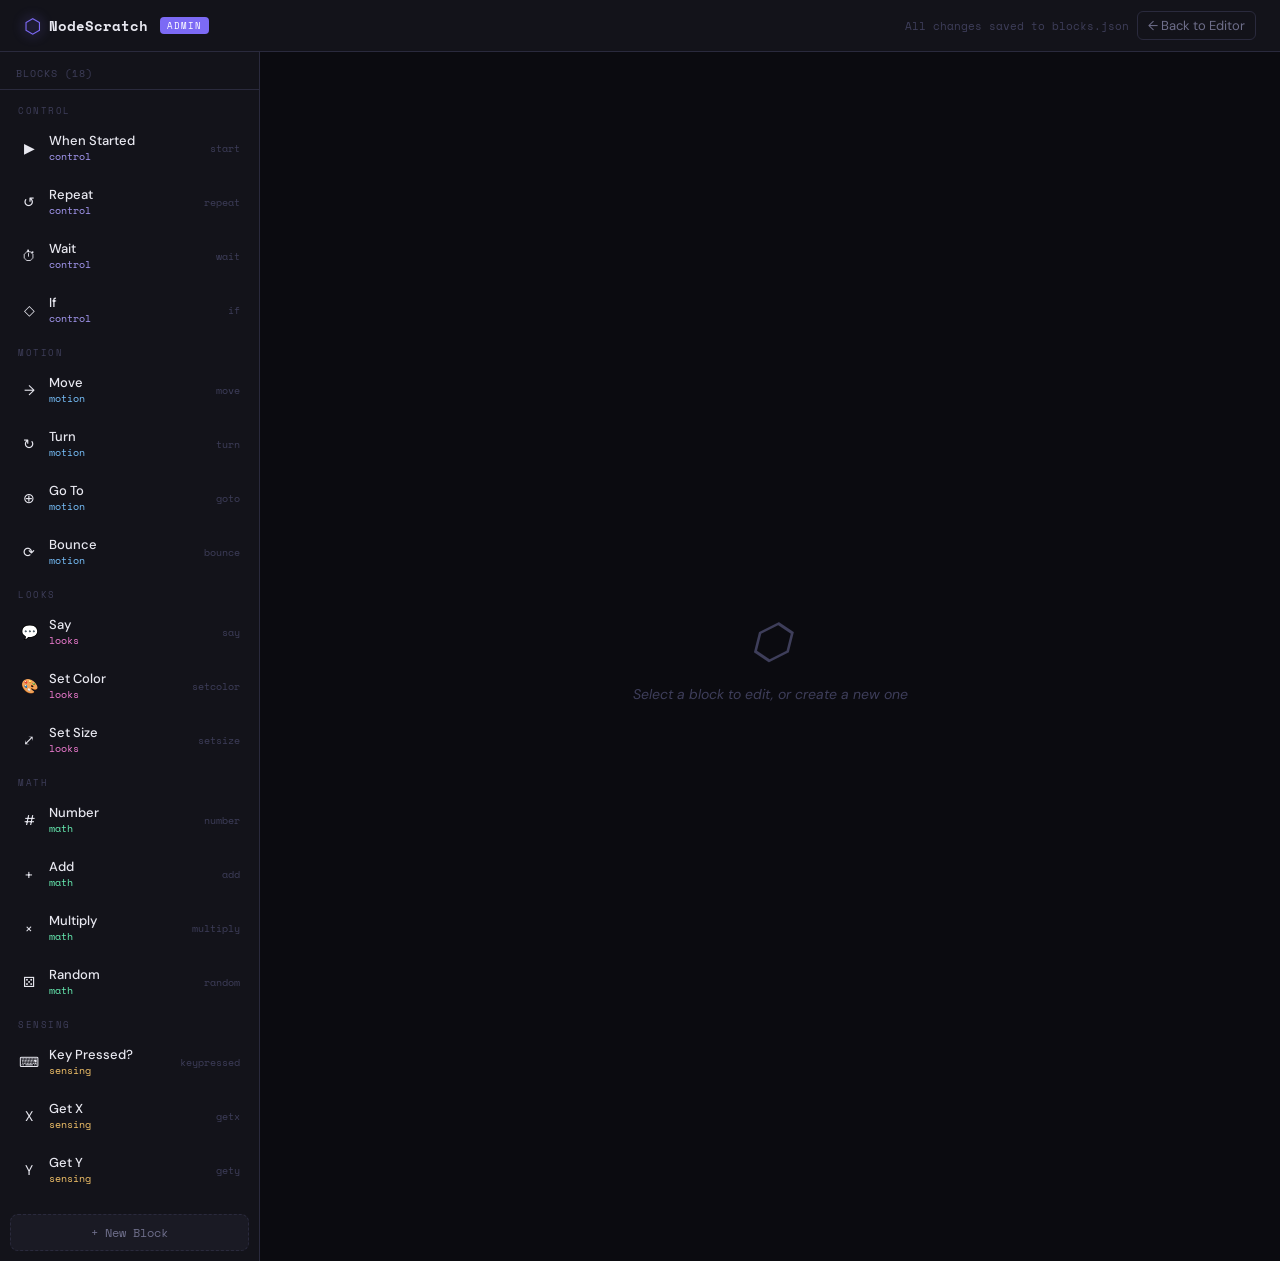
==== admin.html @ ec65795c "added admin page and blocks.json file" ====
<!DOCTYPE html>
<html lang="en">
<head>
  <meta charset="UTF-8">
  <meta name="viewport" content="width=device-width, initial-scale=1.0">
  <title>NodeScratch — Block Editor</title>
  <link rel="preconnect" href="https://fonts.googleapis.com">
  <link href="https://fonts.googleapis.com/css2?family=Space+Mono:wght@400;700&family=DM+Sans:wght@400;500;600&display=swap" rel="stylesheet">
  <style>
    :root {
      --bg: #0b0b10;
      --surface: #13131a;
      --surface2: #1a1a24;
      --surface3: #22222f;
      --border: #2a2a3d;
      --accent: #7c6af5;
      --accent2: #f56a6a;
      --accent3: #6af5b8;
      --accent4: #f5c46a;
      --text: #e8e8f0;
      --text-dim: #6e6e8a;
      --text-dimmer: #3e3e5a;
    }
    * { box-sizing: border-box; margin: 0; padding: 0; }
    body { font-family: 'DM Sans', sans-serif; background: var(--bg); color: var(--text); min-height: 100vh; }

    /* ── HEADER ── */
    header {
      display: flex; align-items: center; gap: 12px;
      padding: 0 24px; height: 52px;
      background: var(--surface);
      border-bottom: 1px solid var(--border);
      position: sticky; top: 0; z-index: 100;
    }
    .logo { display: flex; align-items: center; gap: 8px; text-decoration: none; }
    .logo-icon { font-size: 20px; color: var(--accent); filter: drop-shadow(0 0 6px var(--accent)); }
    .logo-text { font-family: 'Space Mono', monospace; font-weight: 700; font-size: 14px; color: var(--text); }
    .badge { font-family: 'Space Mono', monospace; font-size: 9px; letter-spacing: 1px; background: var(--accent); color: #fff; padding: 2px 7px; border-radius: 4px; }
    .header-right { margin-left: auto; display: flex; gap: 8px; align-items: center; }
    .back-link { font-size: 13px; color: var(--text-dim); text-decoration: none; padding: 5px 10px; border: 1px solid var(--border); border-radius: 6px; transition: all 0.15s; }
    .back-link:hover { color: var(--accent); border-color: var(--accent); }
    #save-status { font-family: 'Space Mono', monospace; font-size: 11px; color: var(--text-dimmer); }

    /* ── LAYOUT ── */
    .layout { display: grid; grid-template-columns: 260px 1fr; min-height: calc(100vh - 52px); }

    /* ── SIDEBAR ── */
    .sidebar {
      background: var(--surface);
      border-right: 1px solid var(--border);
      display: flex; flex-direction: column;
    }
    .sidebar-header {
      padding: 14px 16px 8px;
      font-family: 'Space Mono', monospace; font-size: 10px; letter-spacing: 1px; color: var(--text-dimmer);
      border-bottom: 1px solid var(--border);
      display: flex; align-items: center; justify-content: space-between;
    }
    #block-list { flex: 1; overflow-y: auto; padding: 6px; }
    #block-list::-webkit-scrollbar { width: 4px; }
    #block-list::-webkit-scrollbar-thumb { background: var(--border); border-radius: 2px; }

    .block-item {
      display: flex; align-items: center; gap: 10px;
      padding: 9px 12px; border-radius: 7px; margin: 2px 0;
      cursor: pointer; transition: all 0.1s;
      border: 1px solid transparent;
    }
    .block-item:hover { background: var(--surface2); }
    .block-item.active { background: var(--surface3); border-color: var(--accent); }
    .block-item-icon { font-size: 14px; width: 20px; text-align: center; }
    .block-item-info { flex: 1; min-width: 0; }
    .block-item-title { font-size: 13px; font-weight: 500; }
    .block-item-cat { font-size: 10px; color: var(--text-dim); font-family: 'Space Mono', monospace; }
    .block-item-id { font-family: 'Space Mono', monospace; font-size: 10px; color: var(--text-dimmer); }

    .cat-control .block-item-cat { color: #a89cf7; }
    .cat-motion .block-item-cat { color: #79c3ff; }
    .cat-looks .block-item-cat { color: #f57fd6; }
    .cat-math .block-item-cat { color: #6af5b8; }
    .cat-sensing .block-item-cat { color: #f5c46a; }

    .add-block-btn {
      margin: 10px; padding: 9px;
      background: var(--surface2); border: 1px dashed var(--border);
      border-radius: 8px; color: var(--text-dim);
      font-family: 'Space Mono', monospace; font-size: 12px;
      cursor: pointer; text-align: center; transition: all 0.15s;
    }
    .add-block-btn:hover { border-color: var(--accent3); color: var(--accent3); }

    /* ── EDITOR ── */
    .editor { padding: 28px 32px; overflow-y: auto; }
    .editor-empty {
      display: flex; flex-direction: column; align-items: center; justify-content: center;
      height: 100%; gap: 12px; color: var(--text-dimmer);
      font-style: italic; font-size: 14px;
    }
    .editor-empty .big { font-size: 48px; }

    .editor-title {
      font-family: 'Space Mono', monospace; font-size: 18px; font-weight: 700;
      margin-bottom: 24px; display: flex; align-items: center; gap: 12px;
    }
    .editor-title .type-badge {
      font-size: 11px; background: var(--surface3); border: 1px solid var(--border);
      padding: 2px 10px; border-radius: 20px; color: var(--text-dim);
    }

    .section { margin-bottom: 28px; }
    .section-label {
      font-family: 'Space Mono', monospace; font-size: 10px; letter-spacing: 1.5px;
      color: var(--text-dimmer); margin-bottom: 12px;
      padding-bottom: 6px; border-bottom: 1px solid var(--border);
    }

    .field-grid { display: grid; grid-template-columns: 1fr 1fr; gap: 12px; }
    .field-group { display: flex; flex-direction: column; gap: 5px; }
    .field-group.full { grid-column: 1 / -1; }
    .field-group label { font-size: 11px; color: var(--text-dim); font-family: 'Space Mono', monospace; }
    .field-group input, .field-group select, .field-group textarea {
      background: var(--surface2); border: 1px solid var(--border);
      border-radius: 6px; padding: 8px 10px;
      color: var(--text); font-family: 'Space Mono', monospace; font-size: 12px;
      outline: none; transition: border-color 0.15s; width: 100%;
    }
    .field-group input:focus, .field-group select:focus, .field-group textarea:focus {
      border-color: var(--accent);
    }
    .field-group textarea { resize: vertical; min-height: 60px; }

    /* Port editor */
    .port-list { display: flex; flex-direction: column; gap: 6px; }
    .port-row {
      display: grid; grid-template-columns: 1fr 1fr 1fr 80px 32px; gap: 6px;
      align-items: center; background: var(--surface2);
      padding: 8px 10px; border-radius: 7px; border: 1px solid var(--border);
    }
    .port-row input, .port-row select {
      background: var(--surface3); border: 1px solid var(--border);
      border-radius: 5px; padding: 5px 8px;
      color: var(--text); font-family: 'Space Mono', monospace; font-size: 11px;
      outline: none; width: 100%;
    }
    .port-row input:focus, .port-row select:focus { border-color: var(--accent); }
    .port-row .port-flow-exec { color: var(--accent); }
    .port-row .port-flow-data { color: var(--accent3); }
    .del-btn {
      width: 28px; height: 28px; background: transparent;
      border: 1px solid var(--border); border-radius: 5px;
      color: var(--text-dimmer); cursor: pointer; font-size: 13px;
      display: flex; align-items: center; justify-content: center; transition: all 0.1s;
    }
    .del-btn:hover { background: var(--accent2); border-color: var(--accent2); color: white; }
    .add-port-btn {
      padding: 6px 12px; background: transparent; border: 1px dashed var(--border);
      border-radius: 6px; color: var(--text-dim);
      font-family: 'Space Mono', monospace; font-size: 11px;
      cursor: pointer; transition: all 0.15s; align-self: flex-start; margin-top: 4px;
    }
    .add-port-btn:hover { border-color: var(--accent3); color: var(--accent3); }

    /* Fields editor */
    .field-def-list { display: flex; flex-direction: column; gap: 6px; }
    .field-def-row {
      display: grid; grid-template-columns: 1fr 1fr 1fr 1fr 32px; gap: 6px;
      align-items: center; background: var(--surface2);
      padding: 8px 10px; border-radius: 7px; border: 1px solid var(--border);
    }
    .field-def-row input, .field-def-row select {
      background: var(--surface3); border: 1px solid var(--border);
      border-radius: 5px; padding: 5px 8px;
      color: var(--text); font-family: 'Space Mono', monospace; font-size: 11px;
      outline: none; width: 100%;
    }
    .field-def-row input:focus, .field-def-row select:focus { border-color: var(--accent); }

    /* Action bar */
    .action-bar {
      display: flex; gap: 10px; align-items: center;
      padding: 16px 0; border-top: 1px solid var(--border); margin-top: 8px;
    }
    .btn {
      padding: 8px 18px; border: none; border-radius: 7px;
      font-family: 'Space Mono', monospace; font-size: 12px;
      cursor: pointer; transition: all 0.15s;
    }
    .btn-primary { background: var(--accent); color: white; font-weight: 700; }
    .btn-primary:hover { filter: brightness(1.15); }
    .btn-danger { background: transparent; border: 1px solid var(--accent2); color: var(--accent2); }
    .btn-danger:hover { background: var(--accent2); color: white; }
    .btn-ghost { background: transparent; border: 1px solid var(--border); color: var(--text-dim); }
    .btn-ghost:hover { border-color: var(--accent); color: var(--accent); }

    /* JSON preview */
    .json-preview {
      background: var(--surface2); border: 1px solid var(--border);
      border-radius: 8px; padding: 14px; margin-top: 12px;
      font-family: 'Space Mono', monospace; font-size: 11px;
      color: var(--accent3); white-space: pre-wrap; overflow-x: auto;
      max-height: 240px; overflow-y: auto; line-height: 1.6;
    }

    /* Toast */
    #toast {
      position: fixed; bottom: 24px; right: 24px;
      background: var(--surface2); border: 1px solid var(--accent3);
      color: var(--accent3); padding: 10px 18px;
      border-radius: 8px; font-family: 'Space Mono', monospace; font-size: 12px;
      opacity: 0; transform: translateY(8px); transition: all 0.25s;
      pointer-events: none; z-index: 999;
    }
    #toast.show { opacity: 1; transform: translateY(0); }
    #toast.error { border-color: var(--accent2); color: var(--accent2); }
  </style>
</head>
<body>

<header>
  <a href="index.html" class="logo">
    <span class="logo-icon">⬡</span>
    <span class="logo-text">NodeScratch</span>
  </a>
  <span class="badge">ADMIN</span>
  <div class="header-right">
    <span id="save-status">All changes saved to blocks.json</span>
    <a href="index.html" class="back-link">← Back to Editor</a>
  </div>
</header>

<div class="layout">
  <aside class="sidebar">
    <div class="sidebar-header">
      <span>BLOCKS (<span id="block-count">0</span>)</span>
    </div>
    <div id="block-list"></div>
    <div class="add-block-btn" id="add-block-btn">+ New Block</div>
  </aside>

  <main class="editor" id="editor">
    <div class="editor-empty">
      <div class="big">⬡</div>
      <div>Select a block to edit, or create a new one</div>
    </div>
  </main>
</div>

<div id="toast"></div>

<script>
// ── STATE ──────────────────────────────────────────────
let blocks = {};
let selectedType = null;

// ── LOAD ───────────────────────────────────────────────
async function loadBlocks() {
  try {
    const res = await fetch('blocks.json?nocache=' + Date.now());
    blocks = await res.json();
    renderList();
  } catch (e) {
    toast('Failed to load blocks.json', true);
  }
}

// ── SAVE (downloads file) ──────────────────────────────
function saveBlocks() {
  const json = JSON.stringify(blocks, null, 2);
  const blob = new Blob([json], { type: 'application/json' });
  const url = URL.createObjectURL(blob);
  const a = document.createElement('a');
  a.href = url;
  a.download = 'blocks.json';
  a.click();
  URL.revokeObjectURL(url);
  toast('blocks.json downloaded — replace the file in your project!');
  document.getElementById('save-status').textContent = 'Downloaded ✓';
}

// ── RENDER SIDEBAR LIST ────────────────────────────────
function renderList() {
  const list = document.getElementById('block-list');
  list.innerHTML = '';
  document.getElementById('block-count').textContent = Object.keys(blocks).length;

  const catOrder = ['control', 'motion', 'looks', 'math', 'sensing'];
  const grouped = {};
  for (const [type, def] of Object.entries(blocks)) {
    const c = def.category || 'other';
    if (!grouped[c]) grouped[c] = [];
    grouped[c].push({ type, ...def });
  }

  const cats = [...catOrder.filter(c => grouped[c]), ...Object.keys(grouped).filter(c => !catOrder.includes(c))];

  for (const cat of cats) {
    if (!grouped[cat]) continue;
    const catLabel = document.createElement('div');
    catLabel.style.cssText = 'padding:8px 12px 3px;font-family:Space Mono,monospace;font-size:9px;letter-spacing:1.5px;color:var(--text-dimmer)';
    catLabel.textContent = cat.toUpperCase();
    list.appendChild(catLabel);

    grouped[cat].forEach(block => {
      const item = document.createElement('div');
      item.className = `block-item cat-${block.category}`;
      if (block.type === selectedType) item.classList.add('active');
      item.innerHTML = `
        <span class="block-item-icon">${block.icon || '?'}</span>
        <div class="block-item-info">
          <div class="block-item-title">${block.title}</div>
          <div class="block-item-cat">${block.category}</div>
        </div>
        <span class="block-item-id">${block.type}</span>
      `;
      item.addEventListener('click', () => selectBlock(block.type));
      list.appendChild(item);
    });
  }
}

// ── SELECT BLOCK ───────────────────────────────────────
function selectBlock(type) {
  selectedType = type;
  renderList();
  renderEditor(type);
}

// ── RENDER EDITOR ──────────────────────────────────────
function renderEditor(type) {
  const def = blocks[type];
  const editor = document.getElementById('editor');

  editor.innerHTML = `
    <div class="editor-title">
      <span>${def.icon || ''} ${def.title}</span>
      <span class="type-badge">${type}</span>
    </div>

    <!-- BASIC INFO -->
    <div class="section">
      <div class="section-label">IDENTITY</div>
      <div class="field-grid">
        <div class="field-group">
          <label>Block ID (type key)</label>
          <input id="f-type" value="${type}" placeholder="e.g. move">
        </div>
        <div class="field-group">
          <label>Title</label>
          <input id="f-title" value="${def.title || ''}" placeholder="Display name">
        </div>
        <div class="field-group">
          <label>Icon (emoji or text)</label>
          <input id="f-icon" value="${def.icon || ''}" placeholder="→">
        </div>
        <div class="field-group">
          <label>Category</label>
          <select id="f-category">
            ${['control','motion','looks','math','sensing','other'].map(c =>
              `<option value="${c}" ${def.category === c ? 'selected' : ''}>${c}</option>`
            ).join('')}
          </select>
        </div>
        <div class="field-group full">
          <label>Description</label>
          <textarea id="f-description">${def.description || ''}</textarea>
        </div>
      </div>
    </div>

    <!-- INPUT PORTS -->
    <div class="section">
      <div class="section-label">INPUT PORTS</div>
      <div class="port-list" id="inputs-list"></div>
      <button class="add-port-btn" id="add-input-btn">+ Add Input Port</button>
    </div>

    <!-- OUTPUT PORTS -->
    <div class="section">
      <div class="section-label">OUTPUT PORTS</div>
      <div class="port-list" id="outputs-list"></div>
      <button class="add-port-btn" id="add-output-btn">+ Add Output Port</button>
    </div>

    <!-- FIELDS -->
    <div class="section">
      <div class="section-label">EDITABLE FIELDS (shown on node)</div>
      <div class="field-def-list" id="fields-list"></div>
      <button class="add-port-btn" id="add-field-btn">+ Add Field</button>
    </div>

    <!-- JSON PREVIEW -->
    <div class="section">
      <div class="section-label">JSON PREVIEW</div>
      <pre class="json-preview" id="json-preview"></pre>
    </div>

    <!-- ACTIONS -->
    <div class="action-bar">
      <button class="btn btn-primary" id="save-block-btn">💾 Apply Changes</button>
      <button class="btn btn-ghost" id="dupe-block-btn">⧉ Duplicate</button>
      <button class="btn btn-danger" id="delete-block-btn">🗑 Delete Block</button>
      <button class="btn btn-primary" onclick="saveBlocks()" style="margin-left:auto">⬇ Download blocks.json</button>
    </div>
  `;

  // Render ports and fields
  renderPortList('inputs-list', def.inputs || [], 'input');
  renderPortList('outputs-list', def.outputs || [], 'output');
  renderFieldList('fields-list', def.fields || []);

  // Live JSON preview
  const updatePreview = () => {
    try {
      document.getElementById('json-preview').textContent =
        JSON.stringify(collectBlockData().def, null, 2);
    } catch(e) {}
  };
  editor.querySelectorAll('input,select,textarea').forEach(el => el.addEventListener('input', updatePreview));
  updatePreview();

  // Buttons
  document.getElementById('save-block-btn').addEventListener('click', applyChanges);
  document.getElementById('dupe-block-btn').addEventListener('click', dupeBlock);
  document.getElementById('delete-block-btn').addEventListener('click', deleteBlock);
  document.getElementById('add-input-btn').addEventListener('click', () => {
    addPortRow('inputs-list', { id: 'port', label: 'port', flow: 'exec' });
    updatePreview();
  });
  document.getElementById('add-output-btn').addEventListener('click', () => {
    addPortRow('outputs-list', { id: 'out', label: 'out', flow: 'exec' });
    updatePreview();
  });
  document.getElementById('add-field-btn').addEventListener('click', () => {
    addFieldRow('fields-list', { id: 'field', label: 'Field', type: 'number', default: 0 });
    updatePreview();
  });
}

function renderPortList(containerId, ports, dir) {
  const container = document.getElementById(containerId);
  container.innerHTML = '';
  ports.forEach(p => addPortRow(containerId, p));
}

function addPortRow(containerId, port) {
  const container = document.getElementById(containerId);
  const row = document.createElement('div');
  row.className = 'port-row';
  row.innerHTML = `
    <input class="port-id" placeholder="id" value="${port.id || ''}">
    <input class="port-label" placeholder="label" value="${port.label || ''}">
    <select class="port-flow">
      <option value="exec" ${port.flow === 'exec' ? 'selected' : ''}>exec ■</option>
      <option value="data" ${port.flow === 'data' ? 'selected' : ''}>data ●</option>
    </select>
    <select class="port-valuetype">
      <option value="" ${!port.valueType ? 'selected' : ''}>—</option>
      <option value="number" ${port.valueType === 'number' ? 'selected' : ''}>number</option>
      <option value="string" ${port.valueType === 'string' ? 'selected' : ''}>string</option>
      <option value="boolean" ${port.valueType === 'boolean' ? 'selected' : ''}>boolean</option>
    </select>
    <button class="del-btn">✕</button>
  `;
  row.querySelector('.del-btn').addEventListener('click', () => {
    row.remove();
    updateJsonPreview();
  });
  row.querySelectorAll('input,select').forEach(el => el.addEventListener('input', updateJsonPreview));
  container.appendChild(row);
}

function renderFieldList(containerId, fields) {
  const container = document.getElementById(containerId);
  container.innerHTML = '';
  fields.forEach(f => addFieldRow(containerId, f));
}

function addFieldRow(containerId, field) {
  const container = document.getElementById(containerId);
  const row = document.createElement('div');
  row.className = 'field-def-row';
  row.innerHTML = `
    <input class="field-id" placeholder="id" value="${field.id || ''}">
    <input class="field-label" placeholder="Label" value="${field.label || ''}">
    <select class="field-type">
      <option value="number" ${field.type === 'number' ? 'selected' : ''}>number</option>
      <option value="text" ${field.type === 'text' ? 'selected' : ''}>text</option>
      <option value="color" ${field.type === 'color' ? 'selected' : ''}>color</option>
      <option value="select" ${field.type === 'select' ? 'selected' : ''}>select</option>
    </select>
    <input class="field-default" placeholder="default" value="${field.default ?? ''}">
    <button class="del-btn">✕</button>
  `;
  row.querySelector('.del-btn').addEventListener('click', () => {
    row.remove();
    updateJsonPreview();
  });
  row.querySelectorAll('input,select').forEach(el => el.addEventListener('input', updateJsonPreview));
  container.appendChild(row);
}

function updateJsonPreview() {
  const el = document.getElementById('json-preview');
  if (el) {
    try { el.textContent = JSON.stringify(collectBlockData().def, null, 2); } catch(e) {}
  }
}

// ── COLLECT FORM DATA ──────────────────────────────────
function collectBlockData() {
  const newType = document.getElementById('f-type').value.trim().replace(/\s+/g, '_');
  const def = {
    category: document.getElementById('f-category').value,
    title: document.getElementById('f-title').value.trim(),
    icon: document.getElementById('f-icon').value.trim(),
    description: document.getElementById('f-description').value.trim(),
    inputs: collectPorts('inputs-list'),
    outputs: collectPorts('outputs-list'),
    fields: collectFields('fields-list'),
  };
  return { newType, def };
}

function collectPorts(containerId) {
  return [...document.getElementById(containerId).querySelectorAll('.port-row')].map(row => {
    const port = {
      id: row.querySelector('.port-id').value.trim(),
      label: row.querySelector('.port-label').value.trim(),
      flow: row.querySelector('.port-flow').value,
    };
    const vt = row.querySelector('.port-valuetype').value;
    if (vt) port.valueType = vt;
    return port;
  });
}

function collectFields(containerId) {
  return [...document.getElementById(containerId).querySelectorAll('.field-def-row')].map(row => ({
    id: row.querySelector('.field-id').value.trim(),
    label: row.querySelector('.field-label').value.trim(),
    type: row.querySelector('.field-type').value,
    default: row.querySelector('.field-default').value,
  }));
}

// ── APPLY / DUPE / DELETE ──────────────────────────────
function applyChanges() {
  const { newType, def } = collectBlockData();
  if (!newType) { toast('Block ID cannot be empty', true); return; }

  if (newType !== selectedType) {
    delete blocks[selectedType];
    selectedType = newType;
  }
  blocks[selectedType] = def;
  renderList();
  renderEditor(selectedType);
  toast('Changes applied ✓');
}

function dupeBlock() {
  const { def } = collectBlockData();
  const newType = selectedType + '_copy';
  blocks[newType] = { ...JSON.parse(JSON.stringify(def)), title: def.title + ' (Copy)' };
  selectedType = newType;
  renderList();
  renderEditor(selectedType);
  toast('Block duplicated');
}

function deleteBlock() {
  if (!confirm(`Delete block "${selectedType}"?`)) return;
  delete blocks[selectedType];
  selectedType = null;
  renderList();
  document.getElementById('editor').innerHTML = `
    <div class="editor-empty"><div class="big">⬡</div><div>Block deleted</div></div>`;
  toast('Block deleted');
}

// ── ADD NEW BLOCK ──────────────────────────────────────
document.getElementById('add-block-btn').addEventListener('click', () => {
  const id = 'new_block_' + Date.now();
  blocks[id] = {
    category: 'control',
    title: 'New Block',
    icon: '★',
    description: '',
    inputs: [],
    outputs: [{ id: 'exec', label: 'exec', flow: 'exec' }],
    fields: [],
  };
  selectedType = id;
  renderList();
  renderEditor(id);
  toast('New block created — give it an ID and title');
});

// ── TOAST ──────────────────────────────────────────────
function toast(msg, isError = false) {
  const el = document.getElementById('toast');
  el.textContent = msg;
  el.className = 'show' + (isError ? ' error' : '');
  clearTimeout(el._t);
  el._t = setTimeout(() => { el.className = ''; }, 2800);
}

// ── INIT ──────────────────────────────────────────────
loadBlocks();
</script>
</body>
</html>
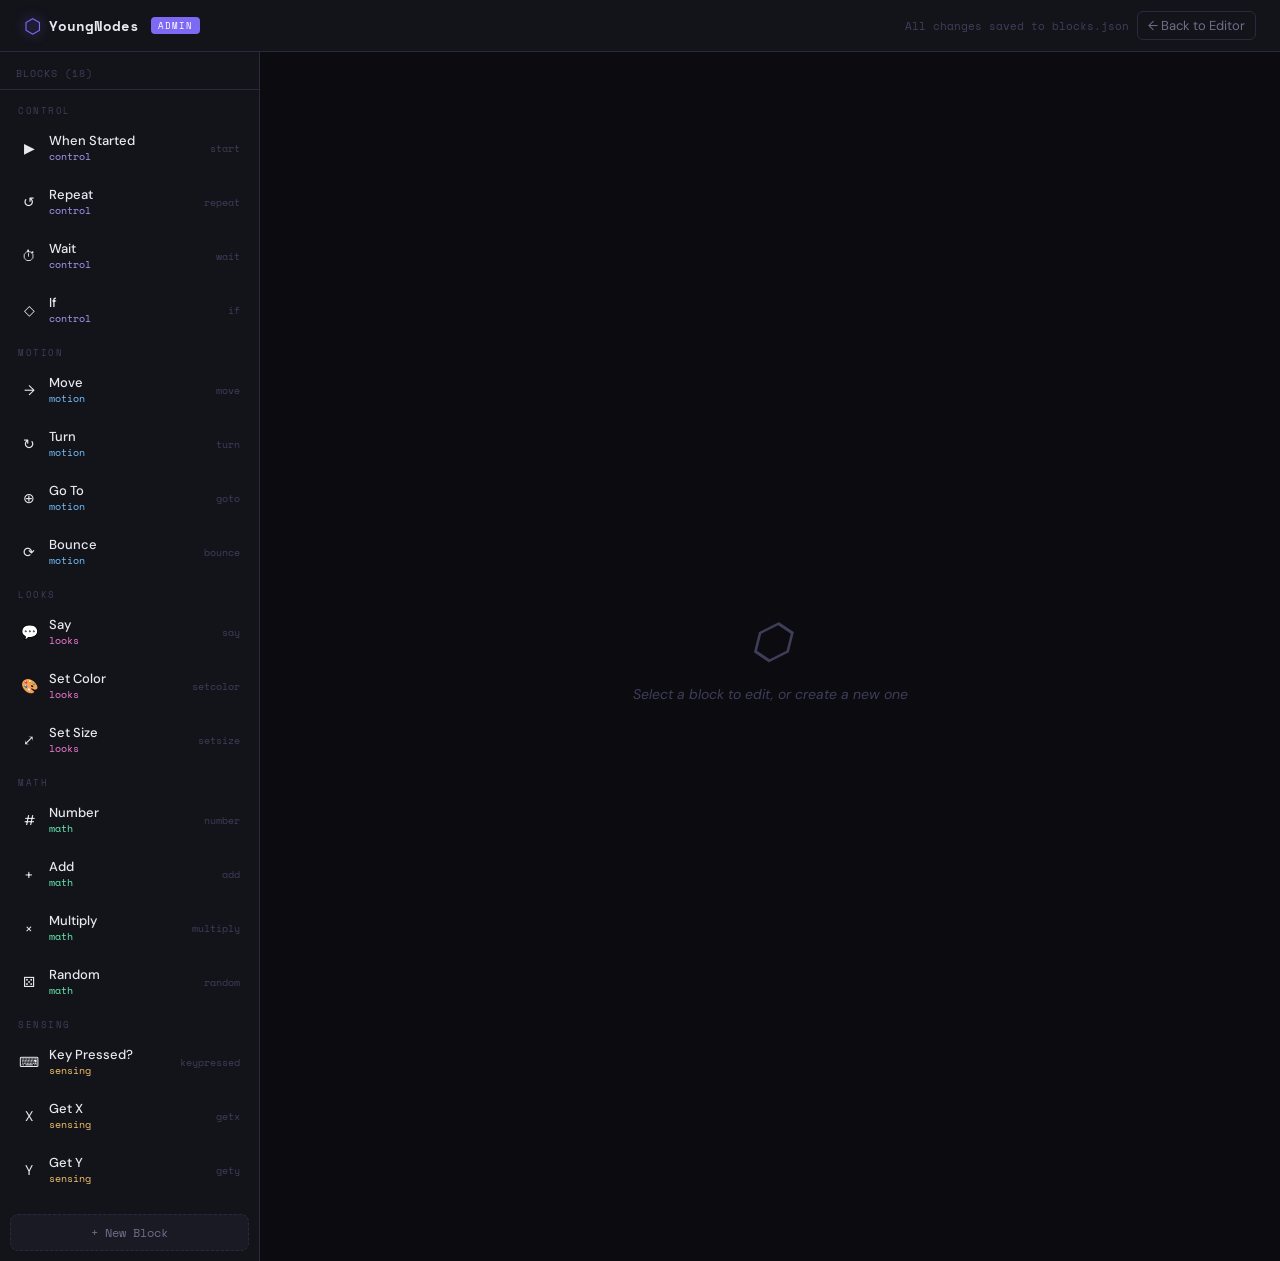
==== commit 9ff19952: "changed files:     modified:   admin.html     modified:   index.html" ====
--- a/admin.html
+++ b/admin.html
@@ -3,7 +3,7 @@
 <head>
   <meta charset="UTF-8">
   <meta name="viewport" content="width=device-width, initial-scale=1.0">
-  <title>NodeScratch — Block Editor</title>
+  <title>YoungNodes — Block Editor</title>
   <link rel="preconnect" href="https://fonts.googleapis.com">
   <link href="https://fonts.googleapis.com/css2?family=Space+Mono:wght@400;700&family=DM+Sans:wght@400;500;600&display=swap" rel="stylesheet">
   <style>
@@ -219,7 +219,7 @@
 <header>
   <a href="index.html" class="logo">
     <span class="logo-icon">⬡</span>
-    <span class="logo-text">NodeScratch</span>
+    <span class="logo-text">YoungNodes</span>
   </a>
   <span class="badge">ADMIN</span>
   <div class="header-right">
